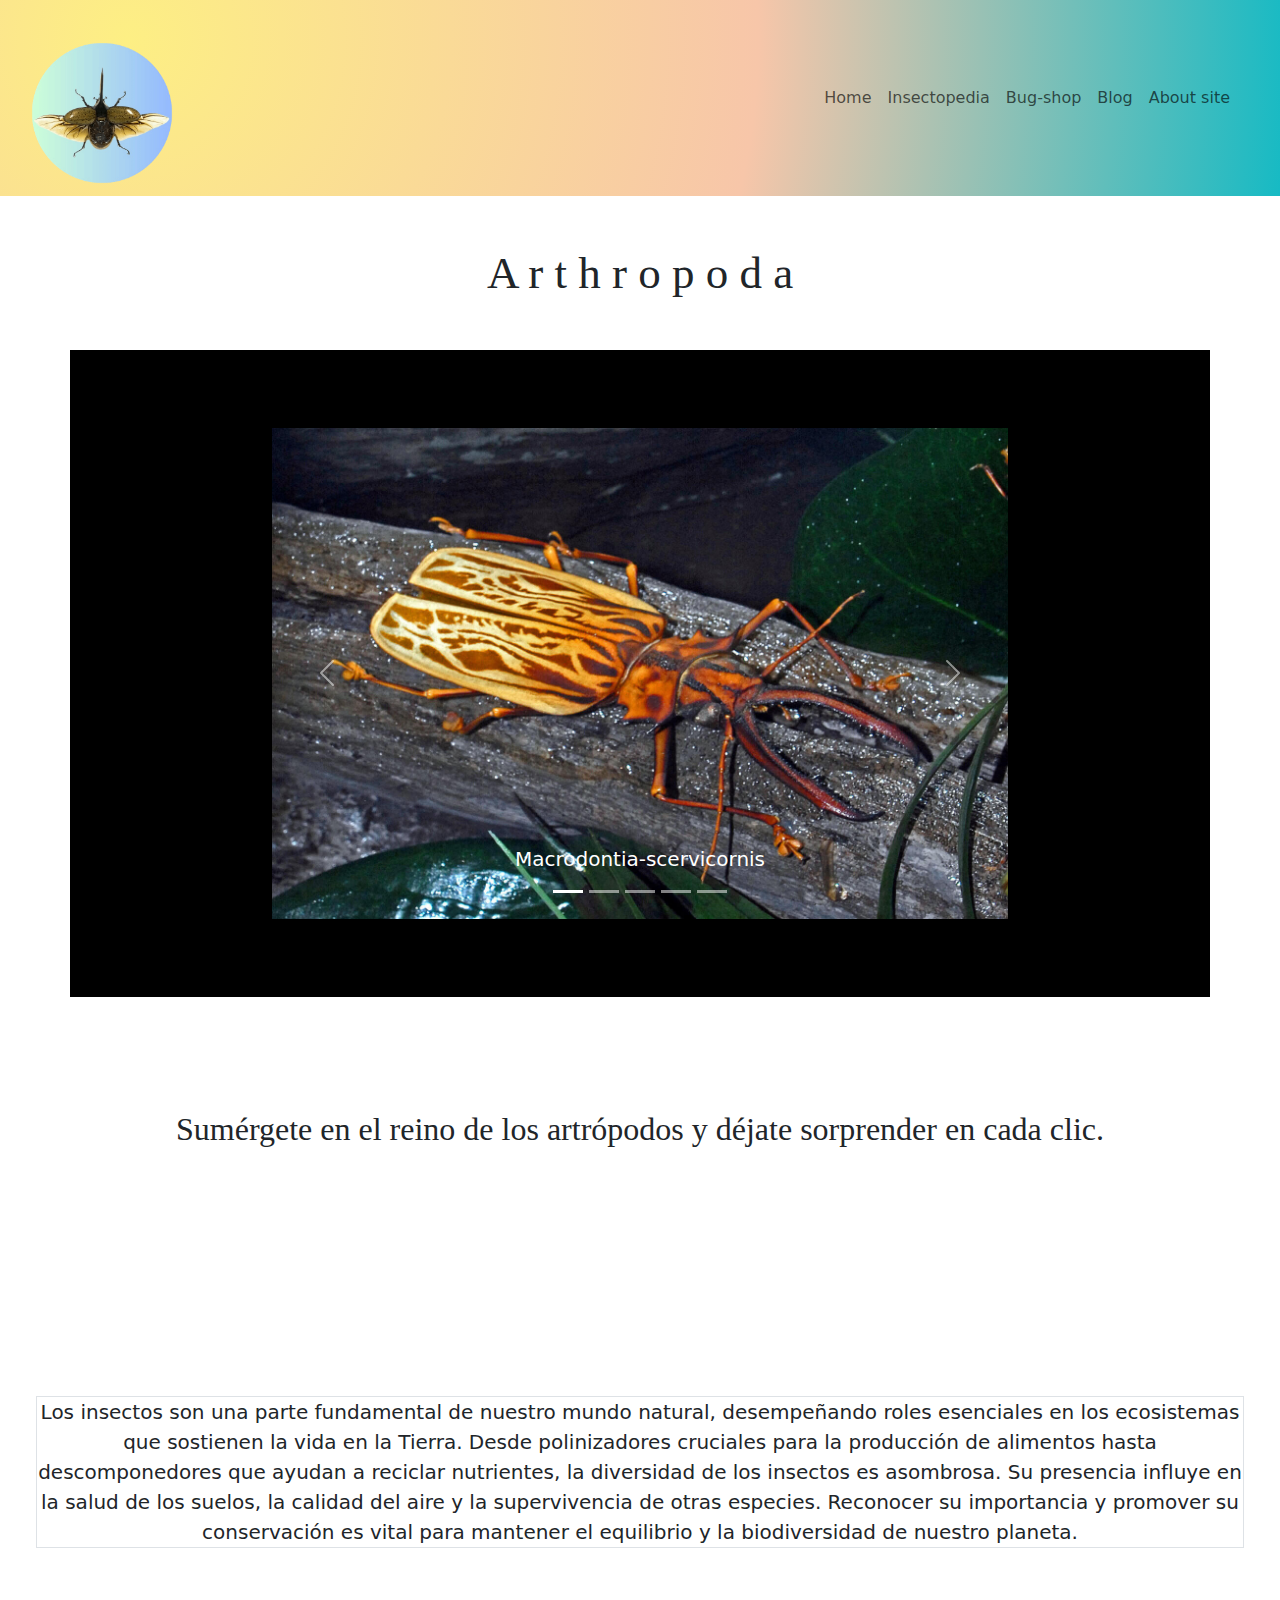
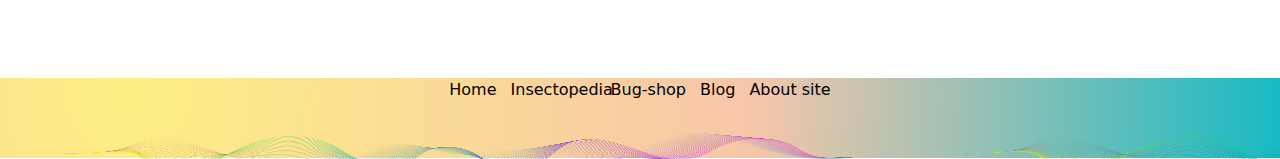
==== index.html @ f1bd3062 "Mi primera versión con sass" ====
<!doctype html>
<html lang="es">

<head>
  <meta charset="utf-8">
  <meta name="viewport" content="width=device-width, initial-scale=1">
  <title>Arthropoda | Encuentra todo lo que buscas sobre los arthropodos</title>
  <meta name="description" content="Descubre nuestro sitio web enfocado a los arthropodos, su clasificación, cosas interesantes y sitios web enfocados a estos increibles seres vivvos">
  <link rel="stylesheet" href="styles.css">
  <link rel="icon" type="image/png" href="assets/escarabajo-logo.png">
  <link href="https://cdn.jsdelivr.net/npm/bootstrap@5.3.3/dist/css/bootstrap.min.css" rel="stylesheet"
    integrity="sha384-QWTKZyjpPEjISv5WaRU9OFeRpok6YctnYmDr5pNlyT2bRjXh0JMhjY6hW+ALEwIH" crossorigin="anonymous">
</head>

<body>

  <!--header-->
  <section id="home">

    <header>
      <nav class="navbar navbar-expand-lg .bg-body-tertiary">
        <div class="container-fluid">

          <img src="assets/escarabajo-logo.png" class="img-logo" width="150px" height="150px" alt="logo-arthropoda">

          <button class="navbar-toggler" type="button" data-bs-toggle="collapse"
            data-bs-target="#navbarSupportedContent" aria-controls="navbarSupportedContent" aria-expanded="false"
            aria-label="Toggle navigation">
            <span class="navbar-toggler-icon"></span>
          </button>

          <div class="navbar-collapse collapse" id="navbarSupportedContent" style>
            <ul class="navbar-nav ms-auto mb-2 mb-lg-0">
              <li class="nav-item">
                <a class="nav-link" href="">Home</a>
              </li>
              <li class="nav-item">
                <a class="nav-link" href="pages/insectopedia.html">Insectopedia</a>
              </li>
              <li class="nav-item">
                <a class="nav-link" href="pages/bug-shop.html">Bug-shop</a>
              </li>
              <li class="nav-item">
                <a class="nav-link" href="pages/blog.html">Blog</a>
              </li>
              <li class="nav-item">
                <a class="nav-link" href="pages/about-site.html">About site</a>
              </li>
            </ul>
          </div>

        </div>
      </nav>
    </header>

  </section>

  <div class="title1">
    <h1>A r t h r o p o d a</h1>
  </div>

  <!--slider-->
  <div class="container slider">
    <div class="row">
      <div class="col-md-8 col-12 center">

        <div id="carouselExampleIndicators" class="carousel slide" data-bs-ride="carousel">
          <div class="carousel-indicators">
            <button type="button" data-bs-target="#carouselExampleIndicators" data-bs-slide-to="0" class="active"
              aria-current="true" aria-label="Slide 1"></button>
            <button type="button" data-bs-target="#carouselExampleIndicators" data-bs-slide-to="1"
              aria-label="Slide 2"></button>
            <button type="button" data-bs-target="#carouselExampleIndicators" data-bs-slide-to="2"
              aria-label="Slide 3"></button>
            <button type="button" data-bs-target="#carouselExampleIndicators" data-bs-slide-to="3"
              aria-label="Slide 4"></button>
            <button type="button" data-bs-target="#carouselExampleIndicators" data-bs-slide-to="4"
              aria-label="Slide 5"></button>
          </div>
          <div class="carousel-inner">
            <div class="carousel-item active">
              <img src="assets/Macrodontia-cervicornis.jpg" class="d-block w-100" alt="Macrodontia-cervicornis">
              <div class="carousel-caption d-none d-md-block">
                <h5>Macrodontia-scervicornis</h5>
              </div>
            </div>
            <div class="carousel-item">
              <img src="assets/actias-luna.jpg" class="d-block w-100" alt="Actias-luna">
              <div class="carousel-caption d-none d-md-block">
                <h5>Actias-luna</h5>
              </div>
            </div>
            <div class="carousel-item">
              <img src="assets/Dynastes-hercules.jpg" class="d-block w-100" alt="Dynastes-hercules">
              <div class="carousel-caption d-none d-md-block">
                <h5>Dynastes-hercules</h5>
              </div>
            </div>
            <div class="carousel-item">
              <img src="assets/lamprima-adolphinae.jpg" class="d-block w-100" alt="Lamprima-adolphinae">
              <div class="carousel-caption d-none d-md-block">
                <h5>Lamprima-adolphinae</h5>
              </div>
            </div>
            <div class="carousel-item">
              <img src="assets/latrodectus-viudanegra.jpg" class="d-block w-100" alt="Latrodectus-viudanegra">
              <div class="carousel-caption d-none d-md-block">
                <h5>Latrodectus-viudanegra</h5>
              </div>
            </div>
          </div>

          <button class="carousel-control-prev" type="button" data-bs-target="#carouselExampleIndicators"
            data-bs-slide="prev">
            <span class="carousel-control-prev-icon" aria-hidden="true"></span>
            <span class="visually-hidden">Previous</span>
          </button>
          <button class="carousel-control-next" type="button" data-bs-target="#carouselExampleIndicators"
            data-bs-slide="next">
            <span class="carousel-control-next-icon" aria-hidden="true"></span>
            <span class="visually-hidden">Next</span>
          </button>

        </div>
      </div>
    </div>
  </div>

  <div class="container-text">
    <div class="row m-4 d-flex justify-content-center align-items-center">
      <div class="col text-container">
        <h2>Sumérgete en el reino de los artrópodos y déjate sorprender en cada clic.</h2>
      </div>
    </div>
    <div class="row m-4 d-flex justify-content-center align-items-center">
      <div class="col text-p">
        <p class="border center">Los insectos son una parte fundamental de nuestro mundo natural, desempeñando
          roles esenciales en los ecosistemas que sostienen la vida en la Tierra.
          Desde polinizadores cruciales para la producción de alimentos hasta descomponedores que ayudan a
          reciclar nutrientes, la diversidad de los insectos es asombrosa.
          Su presencia influye en la salud de los suelos, la calidad del aire y la supervivencia de otras
          especies.
          Reconocer su importancia y promover su conservación es vital para mantener el equilibrio y la
          biodiversidad de nuestro planeta.
        </p>
      </div>
    </div>
  </div>

  <!--cards-->
  <!--
    <div class="container-cards">
      <div class="row gy-3">

        <div class="col-md-3 ">
          <div class="card">
            <img src="assets/card-mosquito.jpg" class="card-img-top" alt="mosquito-img" width="100%">
            <div class="card-body">
              <h5 class="card-title">Card title</h5>
              <p class="card-text text-muted">Some quick example text to build on the card title and make up the bulk of the card's content.</p>
              <a href="#" class="btn btn-primary">Go somewhere</a>
            </div>
          </div>
        </div>

        <div class="col-md-3">
          <div class="card">
            <img src="assets/card-bettle.jpg" class="card-img-top" alt="mosquito-img" width="100%">
            <div class="card-body">
              <h5 class="card-title">Card title</h5>
              <p class="card-text">Some quick example text to build on the card title and make up the bulk of the card's content.</p>
              <a href="#" class="btn btn-primary">Go somewhere</a>
            </div>
          </div>
        </div>

        <div class="col-md-3">
          <div class="card">
            <img src="assets/card-bees.jpg" class="card-img-top" alt="mosquito-img">
            <div class="card-body">
              <h5 class="card-title">Card title</h5>
              <p class="card-text">Some quick example text to build on the card title and make up the bulk of the card's content.</p>
              <a href="#" class="btn btn-primary">Go somewhere</a>
            </div>
          </div>
        </div>

        <div class="col-md-3">
          <div class="card">
            <img src="assets/card-cricket.jpg" class="card-img-top" alt="mosquito-img">
            <div class="card-body">
              <h5 class="card-title">Card title</h5>
              <p class="card-text">Some quick example text to build on the card title and make up the bulk of the card's content.</p>
              <a href="#" class="btn btn-primary">Go somewhere</a>
            </div>
          </div>
        </div>

        <div class="col-md-3">
          <div class="card">
            <img src="assets/card-butterfly.jpg" class="card-img-top" alt="mosquito-img">
            <div class="card-body">
              <h5 class="card-title">Card title</h5>
              <p class="card-text">Some quick example text to build on the card title and make up the bulk of the card's content.</p>
              <a href="#" class="btn btn-primary">Go somewhere</a>
            </div>
          </div>
        </div>

        <div class="col-md-3">
          <div class="card">
            <img src="assets/card-ant.jpg" class="card-img-top" alt="mosquito-img">
            <div class="card-body">
              <h5 class="card-title">Card title</h5>
              <p class="card-text">Some quick example text to build on the card title and make up the bulk of the card's content.</p>
              <a href="#" class="btn btn-primary">Go somewhere</a>
            </div>
          </div>
        </div>

        <div class="col-md-3">
          <div class="card">
            <img src="assets/card-cockroach.jpg" class="card-img-top" alt="mosquito-img">
            <div class="card-body">
              <h5 class="card-title">Card title</h5>
              <p class="card-text">Some quick example text to build on the card title and make up the bulk of the card's content.</p>
              <a href="#" class="btn btn-primary">Go somewhere</a>
            </div>
          </div>
        </div>

        <div class="col-md-3">
          <div class="card">
            <img src="assets/card-spider.jpg" class="card-img-top" alt="mosquito-img">
            <div class="card-body">
              <h5 class="card-title">Card title</h5>
              <p class="card-text">Some quick example text to build on the card title and make up the bulk of the card's content.</p>
              <a href="#" class="btn btn-primary">Go somewhere</a>
            </div>
          </div>
        </div>

      </div>
    </div>
    -->

  <footer>
    <!--forms-->
    <div class="waves">
      <div class="wave" id="wave1"></div>
      <div class="wave" id="wave2"></div>
      <div class="wave" id="wave3"></div>
      <div class="wave" id="wave4"></div>
    </div>
    <!--footer-nav-->
    <ul class="ul-inline" type="none">
      <li><a href="index.html">Home</a></li>
      <li><a href="pages/insectopedia.html">Insectopedia</a></li>
      <li><a href="pages/bug-shop.html">Bug-shop</a></li>
      <li><a href="pages/blog.html">Blog</a></li>
      <li><a href="pages/about-site.html">About site</a></li>
    </ul>
  </footer>

  <script src="https://cdn.jsdelivr.net/npm/bootstrap@5.3.3/dist/js/bootstrap.bundle.min.js"
    integrity="sha384-YvpcrYf0tY3lHB60NNkmXc5s9fDVZLESaAA55NDzOxhy9GkcIdslK1eN7N6jIeHz"
    crossorigin="anonymous"></script>
</body>

</html>
---- styles.css ----
* {
  margin: 0;
  padding: 0;
  box-sizing: border-box;
}

body {
  position: relative;
  min-height: 100vh;
  padding-bottom: 80px;
}

a:focus {
  border-bottom: 1px solid;
  background: #cafcd9;
}

a:hover {
  border-bottom: 1px solid;
  background: #cafcd9;
}

a:active {
  background: #99bffd;
  color: #cdfcd9;
}

.a-list:focus {
  background: none;
  color: black;
}

.a-list:active {
  background: none;
}

.a-list:hover {
  background: #fbfd99;
}

.a-list {
  color: rgb(70, 69, 69);
}

.img-logo {
  margin-top: 30px;
  margin-left: 15px;
}

h1 {
  text-align: center;
  font-family: "Playfair Display", serif !important;
  font-optical-sizing: auto;
  font-weight: 500 !important;
  font-size: 45px !important;
  font-style: normal;
}

.title1 {
  margin-top: 50px;
  margin-bottom: 50px;
}

h2 {
  text-align: center;
  font-size: 30px;
  padding-bottom: 3%;
  font-family: "Nanum Myeongio", serif !important;
}

.navbar-collapse {
  margin-right: 30px;
}

.navbar {
  background: radial-gradient(circle at 10% 20%, rgb(253, 239, 132) 0%, rgb(247, 198, 169) 54.2%, rgb(21, 186, 196) 100.3%);
}

p {
  text-align: center;
  font-size: 20px;
}

.row {
  justify-content: center;
}

.container {
  text-align: center;
  display: grid;
  align-items: center;
}

.slider {
  background: black;
}

.card-img-top {
  width: 100%;
  height: 100%;
  object-fit: cover;
  max-height: 160px;
}

.card-text {
  text-align: left;
}

.row {
  padding-bottom: 7%;
  padding-top: 7%;
}

.a-list {
  text-decoration: none;
}

.contact {
  position: relative;
  width: 100%;
  height: 100vh;
  display: grid;
  place-items: center;
}

section .contact-form {
  position: relative;
  /**display: grid;esto hae que en movile no se vea responsive**/
  grid-template-columns: repeat(auto-fit, minmax(500px, 1fr));
  gap: 20px;
  padding: 40px;
  width: 90%;
  height: 90%;
  background: palegoldenrod;
  box-shadow: 1px 9px 20px -5px rgba(0, 0, 0, 0.59);
  border-radius: 30px;
}

section .contact-form .form {
  position: relative;
  display: flex;
  justify-content: center;
  align-items: center;
  flex-direction: column;
  width: 85%;
  margin-left: 30px;
}

section .contact-form .form form {
  width: 100%;
}

/*titulo y descripcion*/
section .contact-form .form .text h2 {
  color: rgb(39, 94, 71);
  font-size: 2em !important;
  margin-bottom: 10px !important;
  font-family: "Poppins", sans-serif !important;
}

section .contact-form .form .text p {
  color: rgb(26, 24, 24);
  line-height: 1.5 !important;
  margin-bottom: 20px !important;
  font-family: "Poppins", sans-serif !important;
}

/*cajas del form*/
section .contact-form .form form .input-box {
  display: flex;
  flex-direction: column;
  margin-bottom: 15px;
}

/*inputs*/
section .contact-form .form form .input-box label {
  color: #1766a3;
  font-weight: 700;
}

section .contact-form .form form .input-box input[type=text],
section .contact-form .form form .input-box input[type=email],
section .contact-form .form form .input-box textarea {
  border: none;
  background: #cbebfb;
  padding: 10px;
  border-radius: 15px;
  color: #1766a3;
}

footer {
  display: flex;
  position: absolute;
  justify-content: center;
  align-items: start;
  bottom: 0;
  width: 100%;
  height: 80px;
  max-width: 100%;
  background: radial-gradient(circle at 10% 20%, rgb(253, 239, 132) 0%, rgb(247, 198, 169) 54.2%, rgb(21, 186, 196) 100.3%);
}

footer .ul-inline {
  position: relative;
  display: flex;
  justify-content: center;
  align-items: center;
  max-width: 100%;
  padding-left: 0;
}

footer .ul-inline li {
  list-style: none;
  max-inline-size: 100px;
}

footer .ul-inline li a {
  color: black;
  display: inline-block;
  transition: 0.5s;
  margin: 0 7px;
  text-decoration: none;
}

footer .wave {
  position: absolute;
  top: 25px;
  left: 0;
  width: 100%;
  height: 70%;
  max-width: 100%;
  background: url(../assets/modern-wave.png);
  background-size: 900px 100px;
}

footer .wave#wave1 {
  z-index: 990;
  opacity: 1;
  bottom: 0;
  animation: animateWave 9s linear infinite;
}

footer .wave#wave2 {
  z-index: 999;
  opacity: 0.5;
  bottom: 10px;
  animation: animateWave_02 9s linear infinite;
}

footer .wave#wave3 {
  z-index: 990;
  opacity: 0.2;
  bottom: 15px;
  animation: animateWave 10s linear infinite;
}

footer .wave#wave4 {
  z-index: 999;
  opacity: 0.7;
  bottom: 20px;
  animation: animateWave_02 15s linear infinite;
}

@keyframes animateWave {
  0% {
    background-position-x: 900px;
  }
  100% {
    background-position-x: 0px;
  }
}
@keyframes animateWave_02 {
  0% {
    background-position-x: 0px;
  }
  100% {
    background-position-x: 900px;
  }
}

/*# sourceMappingURL=styles.css.map */
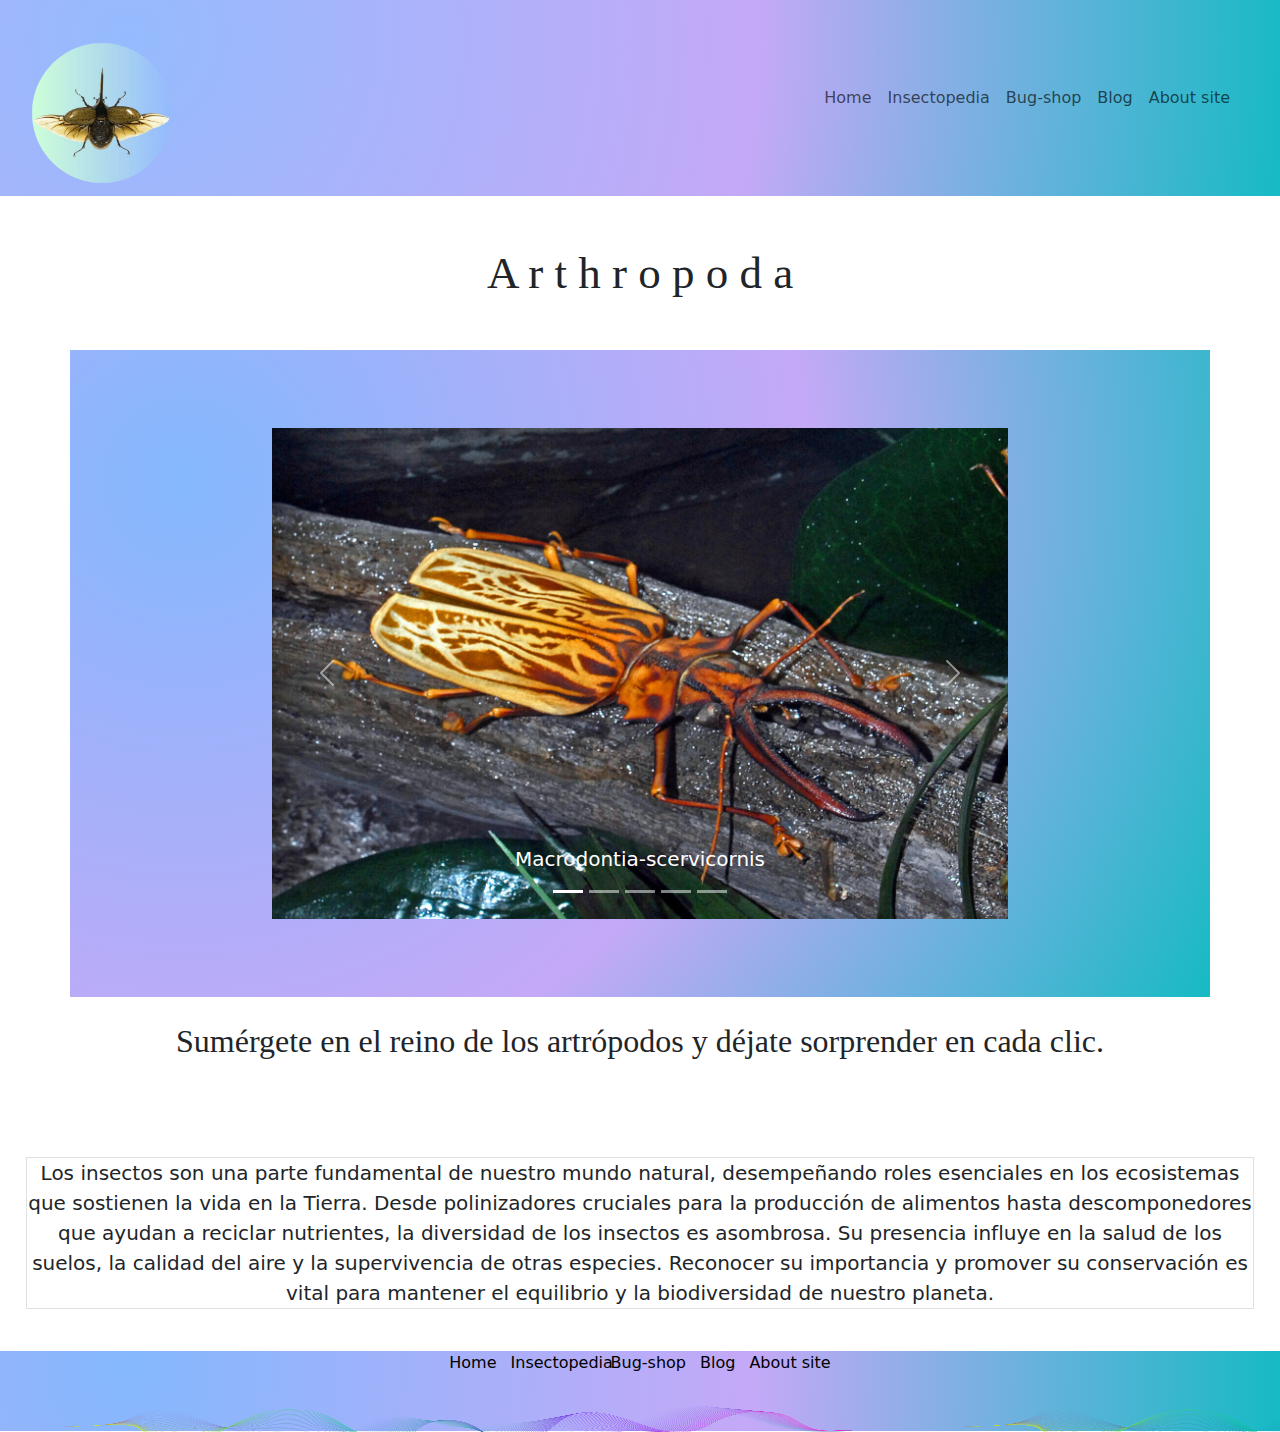
==== commit 4a0c7630: "se modifico el contenido en .container-text" ====
--- a/index.html
+++ b/index.html
@@ -6,7 +6,7 @@
   <meta name="viewport" content="width=device-width, initial-scale=1">
   <title>Arthropoda | Encuentra todo lo que buscas sobre los arthropodos</title>
   <meta name="description" content="Descubre nuestro sitio web enfocado a los arthropodos, su clasificación, cosas interesantes y sitios web enfocados a estos increibles seres vivvos">
-  <link rel="stylesheet" href="styles.css">
+  <link rel="stylesheet" href="css/styles.css">
   <link rel="icon" type="image/png" href="assets/escarabajo-logo.png">
   <link href="https://cdn.jsdelivr.net/npm/bootstrap@5.3.3/dist/css/bootstrap.min.css" rel="stylesheet"
     integrity="sha384-QWTKZyjpPEjISv5WaRU9OFeRpok6YctnYmDr5pNlyT2bRjXh0JMhjY6hW+ALEwIH" crossorigin="anonymous">
@@ -126,14 +126,11 @@
     </div>
   </div>
 
-  <div class="container-text">
-    <div class="row m-4 d-flex justify-content-center align-items-center">
-      <div class="col text-container">
+      <div class="container-text">
         <h2>Sumérgete en el reino de los artrópodos y déjate sorprender en cada clic.</h2>
       </div>
-    </div>
-    <div class="row m-4 d-flex justify-content-center align-items-center">
-      <div class="col text-p">
+    
+      <div class="container-text">
         <p class="border center">Los insectos son una parte fundamental de nuestro mundo natural, desempeñando
           roles esenciales en los ecosistemas que sostienen la vida en la Tierra.
           Desde polinizadores cruciales para la producción de alimentos hasta descomponedores que ayudan a
@@ -144,8 +141,6 @@
           biodiversidad de nuestro planeta.
         </p>
       </div>
-    </div>
-  </div>
 
   <!--cards-->
   <!--
--- a/css/styles.css
+++ b/css/styles.css
@@ -0,0 +1,290 @@
+* {
+  margin: 0;
+  padding: 0;
+  box-sizing: border-box;
+}
+
+body {
+  position: relative;
+  min-height: 100vh;
+  padding-bottom: 80px;
+}
+
+a:focus {
+  border-bottom: 1px solid;
+  background: #56def7;
+}
+
+a:hover {
+  border-bottom: 1px solid;
+  background: #cbc7fc;
+}
+
+a:active {
+  background: #56def7;
+  color: #cbc7fc;
+}
+
+.a-list:focus {
+  background: none;
+  color: rgb(42, 120, 156);
+}
+
+.a-list:active {
+  background: none;
+}
+
+.a-list:hover {
+  background: #c8b3ee;
+}
+
+.a-list {
+  color: rgb(70, 69, 69);
+}
+
+.img-logo {
+  margin-top: 30px;
+  margin-left: 15px;
+}
+
+h1 {
+  text-align: center;
+  font-family: "Playfair Display", serif !important;
+  font-optical-sizing: auto;
+  font-weight: 500 !important;
+  font-size: 45px !important;
+  font-style: normal;
+}
+
+.title1 {
+  margin-top: 50px;
+  margin-bottom: 50px;
+}
+
+h2 {
+  text-align: center;
+  font-size: 30px;
+  padding-bottom: 3%;
+  font-family: "Nanum Myeongio", serif !important;
+}
+
+.navbar-collapse {
+  margin-right: 30px;
+}
+
+.navbar {
+  background: radial-gradient(circle at 10% 20%, rgb(149, 187, 254) 0%, rgb(196, 169, 247) 54.2%, rgb(21, 186, 196) 100.3%);
+}
+
+p {
+  text-align: center;
+  font-size: 20px;
+}
+
+.row {
+  justify-content: center;
+}
+
+.col {
+  align-items: center;
+  text-align: center;
+}
+
+.container {
+  text-align: center;
+  display: grid;
+  align-items: center;
+}
+
+.slider {
+  background: radial-gradient(circle at 10% 20%, rgb(132, 184, 253) 0%, rgb(196, 169, 247) 54.2%, rgb(21, 186, 196) 100.3%);
+}
+
+.container-text {
+  padding: 2%;
+}
+
+.card-img-top {
+  width: 100%;
+  height: 100%;
+  object-fit: cover;
+  max-height: 160px;
+}
+
+.card-text {
+  text-align: left;
+}
+
+.row {
+  padding-bottom: 7%;
+  padding-top: 7%;
+}
+
+.a-list {
+  text-decoration: none;
+}
+
+.contact {
+  position: relative;
+  width: 100%;
+  height: 100vh;
+  display: grid;
+  place-items: center;
+}
+
+section .contact-form {
+  position: relative;
+  /**display: grid;esto hae que en movile no se vea responsive**/
+  grid-template-columns: repeat(auto-fit, minmax(500px, 1fr));
+  gap: 20px;
+  padding: 40px;
+  width: 90%;
+  height: 90%;
+  background: palegoldenrod;
+  box-shadow: 1px 9px 20px -5px rgba(0, 0, 0, 0.59);
+  border-radius: 30px;
+}
+
+section .contact-form .form {
+  position: relative;
+  display: flex;
+  justify-content: center;
+  align-items: center;
+  flex-direction: column;
+  width: 85%;
+  margin-left: 30px;
+}
+
+section .contact-form .form form {
+  width: 100%;
+}
+
+/*titulo y descripcion*/
+section .contact-form .form .text h2 {
+  color: rgb(39, 94, 71);
+  font-size: 2em !important;
+  margin-bottom: 10px !important;
+  font-family: "Poppins", sans-serif !important;
+}
+
+section .contact-form .form .text p {
+  color: rgb(26, 24, 24);
+  line-height: 1.5 !important;
+  margin-bottom: 20px !important;
+  font-family: "Poppins", sans-serif !important;
+}
+
+/*cajas del form*/
+section .contact-form .form form .input-box {
+  display: flex;
+  flex-direction: column;
+  margin-bottom: 15px;
+}
+
+/*inputs*/
+section .contact-form .form form .input-box label {
+  color: #1766a3;
+  font-weight: 700;
+}
+
+section .contact-form .form form .input-box input[type=text],
+section .contact-form .form form .input-box input[type=email],
+section .contact-form .form form .input-box textarea {
+  border: none;
+  background: #cbebfb;
+  padding: 10px;
+  border-radius: 15px;
+  color: #1766a3;
+}
+
+footer {
+  display: flex;
+  position: absolute;
+  justify-content: center;
+  align-items: start;
+  bottom: 0;
+  width: 100%;
+  height: 80px;
+  max-width: 100%;
+  background: radial-gradient(circle at 10% 20%, rgb(132, 184, 253) 0%, rgb(196, 169, 247) 54.2%, rgb(21, 186, 196) 100.3%);
+}
+
+footer .ul-inline {
+  position: relative;
+  display: flex;
+  justify-content: center;
+  align-items: center;
+  max-width: 100%;
+  padding-left: 0;
+}
+
+footer .ul-inline li {
+  list-style: none;
+  max-inline-size: 100px;
+}
+
+footer .ul-inline li a {
+  color: black;
+  display: inline-block;
+  transition: 0.5s;
+  margin: 0 7px;
+  text-decoration: none;
+}
+
+footer .wave {
+  position: absolute;
+  top: 25px;
+  left: 0;
+  width: 100%;
+  height: 70%;
+  max-width: 100%;
+  background: url(../assets/modern-wave.png);
+  background-size: 900px 100px;
+}
+
+footer .wave#wave1 {
+  z-index: 990;
+  opacity: 1;
+  bottom: 0;
+  animation: animateWave 9s linear infinite;
+}
+
+footer .wave#wave2 {
+  z-index: 999;
+  opacity: 0.5;
+  bottom: 10px;
+  animation: animateWave_02 9s linear infinite;
+}
+
+footer .wave#wave3 {
+  z-index: 990;
+  opacity: 0.2;
+  bottom: 15px;
+  animation: animateWave 10s linear infinite;
+}
+
+footer .wave#wave4 {
+  z-index: 999;
+  opacity: 0.7;
+  bottom: 20px;
+  animation: animateWave_02 15s linear infinite;
+}
+
+@keyframes animateWave {
+  0% {
+    background-position-x: 900px;
+  }
+  100% {
+    background-position-x: 0px;
+  }
+}
+@keyframes animateWave_02 {
+  0% {
+    background-position-x: 0px;
+  }
+  100% {
+    background-position-x: 900px;
+  }
+}
+
+/*# sourceMappingURL=styles.css.map */
